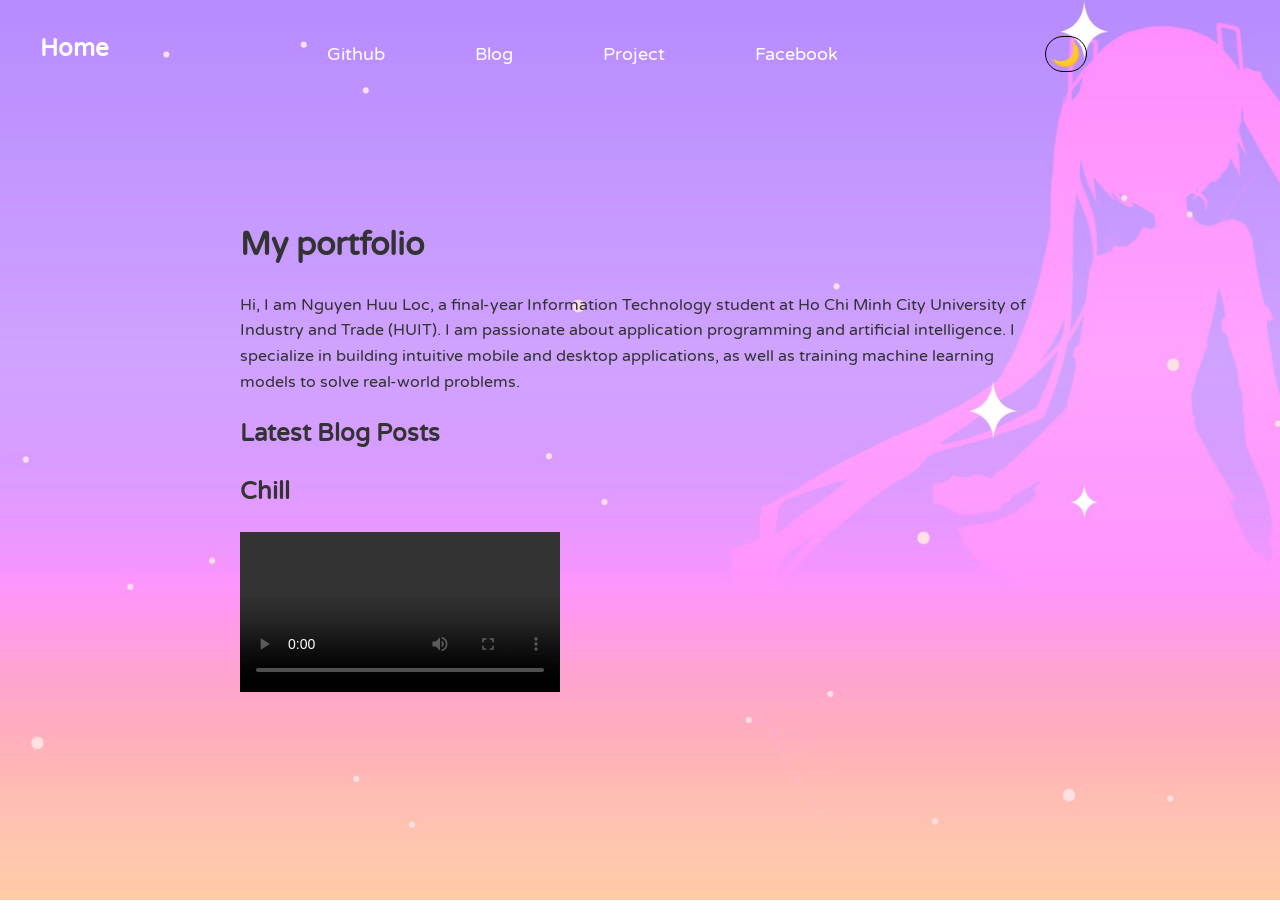
==== index.html @ fcfe5d28 "First Commit" ====
<!DOCTYPE html>
<html lang="en">
    <head>
        <link rel="preconnect" href="https://fonts.googleapis.com">
        <link rel="preconnect" href="https://fonts.gstatic.com" crossorigin>
        <link href="https://fonts.googleapis.com/css2?family=Varela+Round&display=swap" rel="stylesheet">
        
        <meta charset="utf-8" />
        <meta name="viewport" content="width=device-width, initial-scale=1.0">
        
        <title>huuloc4399</title>
        <link rel="icon" href="https://avatars.githubusercontent.com/u/183447089?s=48&v=4" />
        <link rel="stylesheet" href="style.css" />
    </head>
    <body>
        <header>
            <a href="index.html" class="logo">Home</a>
            <div class="dark-mode-toggle">
                <button onclick="myFunction()">🌙</button>
            </div>
            <div class="menu-icon" onclick="toggleMenu()">
                &#9776;
            </div>
            <nav id="navbar">
                <ul>
                   <li><a href="https://github.com/huuloc4399">Github</a></li>
                   <li><a href="blog/blog.html">Blog</a></li>
                   <li><a href="project/project.html">Project</a></li>
                   <li><a href="https://www.facebook.com/huuloc4399.miku/">Facebook</a></li>
                </ul>
            </nav>
        </header>
        <main>
        <h1>
            My portfolio
        </h1>
        <h2>
        </h2>
        <p>Hi, I am Nguyen Huu Loc, a final-year Information Technology student at Ho Chi Minh City University of Industry and Trade (HUIT). I am passionate about application programming and artificial intelligence. I specialize in building intuitive mobile and desktop applications, as well as training machine learning models to solve real-world problems.</p>
        <section id="blog">
            <h2>Latest Blog Posts</h2>
    
            <section id="blog-section">
            
        </section>
        <h2>Chill</h2>
        <br\>
        <video width="320" height="240" controls>
            <source src="videos/ScholarDoggo - hatsune miku dancing with doodle song.mp4" type="video/mp4">
          </video>
          <script src="javascript.js"></script>
        </main>
    </body>
    </html>
---- style.css ----
body {
    font-family: 'Varela Round', sans-serif;
    padding: 10px;
    min-height: 100vh; 
    margin: 0px;
}

header {
    display: flex;
    align-items: flex-start; 
    padding: 10px 20px;
    position: relative;
}


.varela-round-regular {
    font-family: "Varela Round", sans-serif;
    font-weight: 400;
    font-style: normal;
}

html {
    background-image: url('/pics/hatsune-miku-background.jpg');
    background-repeat: no-repeat;
    background-size: cover;
    background-position:right;
    background-attachment: fixed;
}

div {
    width: fit-content;
    margin: auto;
}

p.vl {
    word-wrap:normal;
}

.menu-container {
    position: relative;
    display: inline-block;
}

.menu {
    color: white;
    padding: 10px;
    cursor: pointer;
}

/* Ẩn phần lựa chọn mặc định */
.options {
    display: none;
    position: absolute;
    background-color: #f9f9f9;
    box-shadow: 0px 8px 16px 0px rgba(0,0,0,0.2);
    padding: 12px;
    z-index: 1;
}
a {
    text-decoration: none; /* Bỏ gạch chân dưới liên kết */
    color: #ffffff; /* Màu xanh cho liên kết */
    font-size: 18px;
    margin: 10px;
}
a:hover {
    color: #FF6347; /* Đổi màu khi hover vào liên kết */
}

/* Tạo không gian cho các liên kết */
.link-container {
    display: flex;
    flex-direction: column;
    gap: 10px;
    max-width: 200px;
    margin: auto;
}
.menu-icon {
    font-size: 30px;
    color: white;
    cursor: pointer;
    display: none; 
    position:absolute;
    top: 20px;
    right: 20px;
    z-index: 1001;
}
nav#navbar {
    margin-left: auto;
}
nav ul {
    list-style: none;
    padding: 0;
    margin: 0;
    display: flex;
}

nav ul li {
    margin: 0 15px;
}

nav ul li a {
    text-decoration: none;
    padding: 10px 20px;
    display: block;
}

/* Thiết lập cho di động */
@media (max-width: 880px) {
    .menu-icon {
        display: block; /* Hiện icon trên thiết bị di động */
    }
    .dark-mode-toggle {
    }

    nav#navbar {
        display: none; /* Ẩn nav trên di động theo mặc định */
        position: absolute;
        top: 60px; /* Đặt dưới header */
        left: 0;
        width: 100%;
        background-color: rgba(0, 0, 0, 0.8); /* Nền tối mờ để dễ đọc chữ */
    }

    nav#navbar.active {
        display: block; /* Hiển thị nav khi có class active */
    }

    nav#navbar ul {
        flex-direction: column; /* Sắp xếp các mục theo cột */
        width: 100%;
    }

    nav#navbar ul li {
        margin: 0;
    }

    nav#navbar ul li a {
        text-align: center;
        padding: 15px;
        color: white; /* Chữ trắng trên nền tối */
        border-bottom: 1px solid #eee;
    }
}
/*test*/
body {
    line-height: 1.6;
    color: #333;
    background-color: rgba(255, 255, 255, 0.1); /* Semi-transparent white background */
}

.logo {
    font-size: 24px;
    font-weight: bold;
}

main {
    max-width: 800px;
    margin: 0 auto;
    padding: 20px;
    padding-top: 100px;
}

.blog-post {
    margin-bottom: 30px;
}

.post-date {
    color: #666;
    font-style: italic;
}

.read-more {
    display: inline-block;
    margin-top: 10px;
    padding: 5px 10px;
    color: white;
    border-radius: 5px;
    transition: background-color 0.3s ease;
}


video {
    max-width: 100%;
    height: auto;
}

@media (max-width: 768px) {
    html {
        background-image: url('/pics/20241001_230109.jpg');
        background-repeat: repeat-y;
        background-size: cover;
        background-position: top;
    }
}
.blog-card {
    color: rgb(0, 0, 0);
    padding: 0px;
    margin: 20px 0;
    text-align: left;
    border-radius: 8px;
    cursor: pointer;
    transition: background-color 0.3s;
    border-radius: 5px;
    box-shadow: 0 0 5px rgba(0, 0, 0, 0.1);
    margin: 10px 0;
    padding: 10px;
}
.blog-card:hover{
    color:#FF6347;
}
.dark-mode-toggle {
    z-index: 1002; 
    position: relative; 
    order: 1; 
}

.dark-mode-toggle button {
    padding: 5px;
    line-height: 1;
    border: 1px solid;
}
.dark-mode {
    background-color: black;
    color: white;
    background-image: none;

  }
  button{
    background-color: transparent;
    cursor: pointer;
    text-align:justify;
    font-size: x-large;
    border-radius: 100px;
    border-color: #f9f9f9;
    position: relative;
  }
  button:hover{
    border-color: #000000;
    border-radius: 150px;
  }
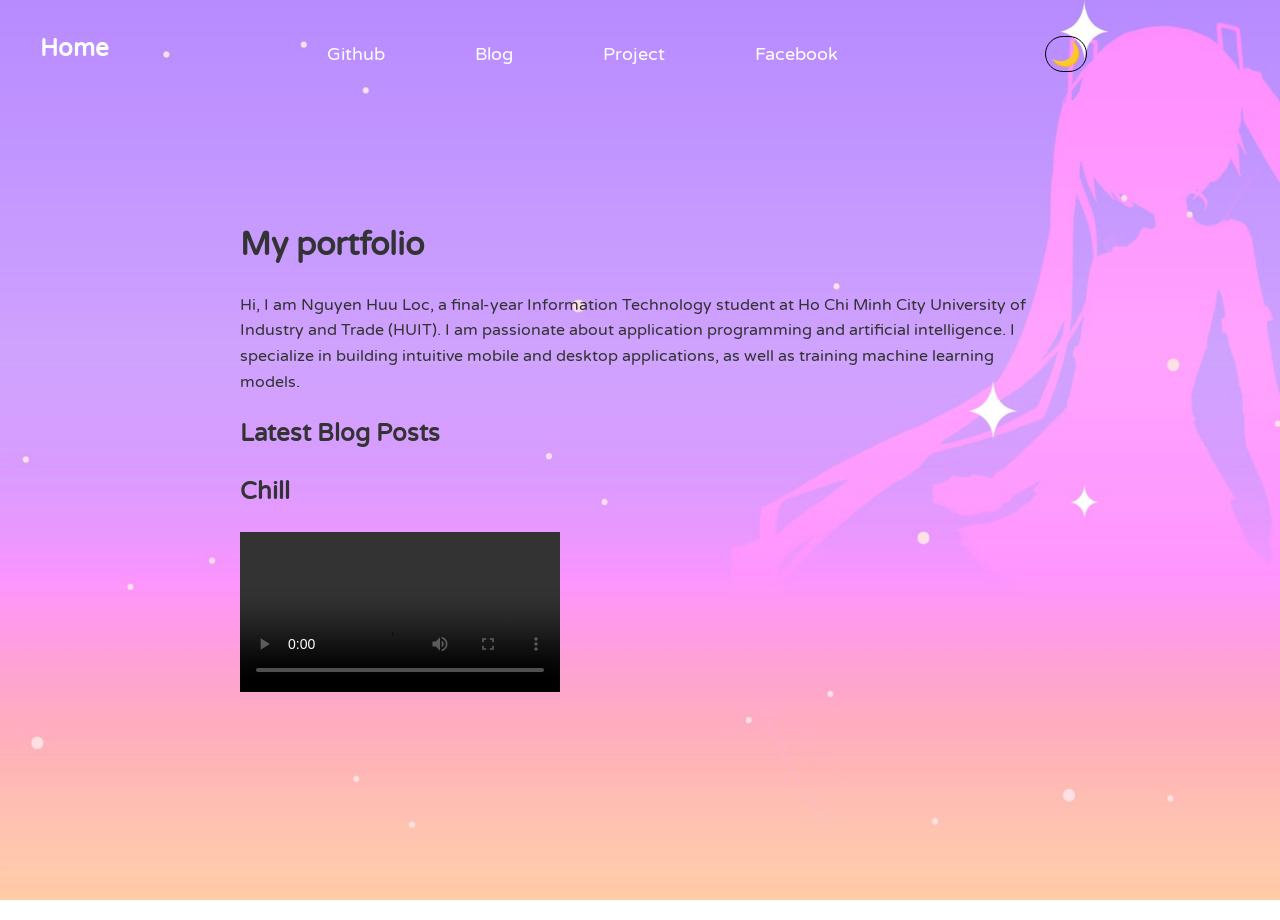
==== commit cb580953: "Update index and README" ====
--- a/index.html
+++ b/index.html
@@ -36,7 +36,7 @@
         </h1>
         <h2>
         </h2>
-        <p>Hi, I am Nguyen Huu Loc, a final-year Information Technology student at Ho Chi Minh City University of Industry and Trade (HUIT). I am passionate about application programming and artificial intelligence. I specialize in building intuitive mobile and desktop applications, as well as training machine learning models to solve real-world problems.</p>
+        <p>Hi, I am Nguyen Huu Loc, a final-year Information Technology student at Ho Chi Minh City University of Industry and Trade (HUIT). I am passionate about application programming and artificial intelligence. I specialize in building intuitive mobile and desktop applications, as well as training machine learning models.</p>
         <section id="blog">
             <h2>Latest Blog Posts</h2>
     
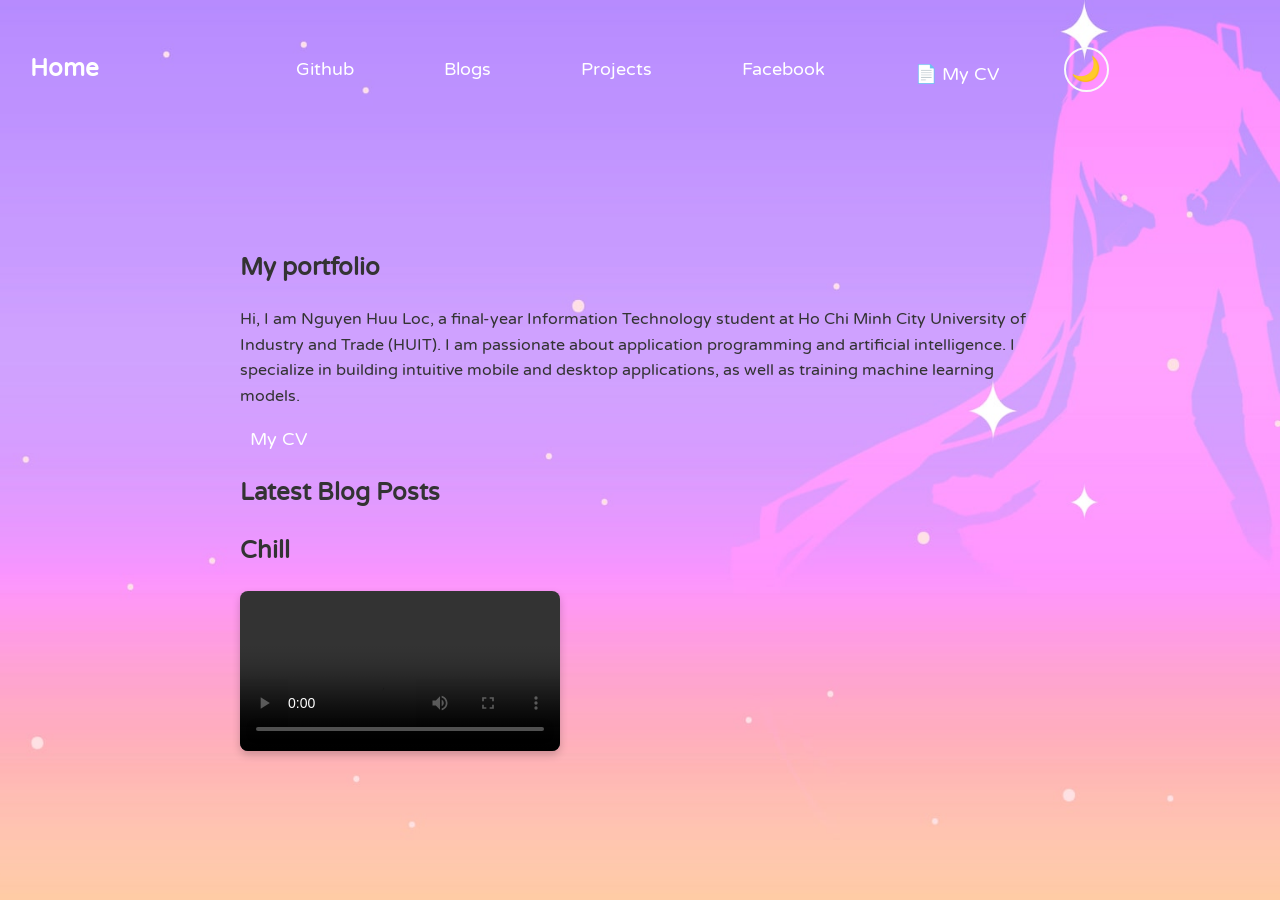
==== commit 8283274f: "Change header style" ====
--- a/index.html
+++ b/index.html
@@ -24,31 +24,29 @@
             <nav id="navbar">
                 <ul>
                    <li><a href="https://github.com/huuloc4399">Github</a></li>
-                   <li><a href="blog/blog.html">Blog</a></li>
-                   <li><a href="project/project.html">Project</a></li>
+                   <li><a href="blog/blog.html">Blogs</a></li>
+                   <li><a href="project/project.html">Projects</a></li>
                    <li><a href="https://www.facebook.com/huuloc4399.miku/">Facebook</a></li>
+                   <li><a style="display: inline-block; margin-top: 20px;" href="/assets/2001230468_Nguyễn Hữu Lộc.pdf" target="_blank">📄 My CV</a></li>
                 </ul>
             </nav>
         </header>
         <main>
-        <h1>
-            My portfolio
-        </h1>
-        <h2>
-        </h2>
-        <p>Hi, I am Nguyen Huu Loc, a final-year Information Technology student at Ho Chi Minh City University of Industry and Trade (HUIT). I am passionate about application programming and artificial intelligence. I specialize in building intuitive mobile and desktop applications, as well as training machine learning models.</p>
-        <section id="blog">
-            <h2>Latest Blog Posts</h2>
-    
-            <section id="blog-section">
-            
-        </section>
-        <h2>Chill</h2>
-        <br\>
-        <video width="320" height="240" controls>
-            <source src="videos/ScholarDoggo - hatsune miku dancing with doodle song.mp4" type="video/mp4">
-          </video>
-          <script src="javascript.js"></script>
+            <section id="intro">
+                <h1>My portfolio</h1>
+                <p>Hi, I am Nguyen Huu Loc, a final-year Information Technology student at Ho Chi Minh City University of Industry and Trade (HUIT). I am passionate about application programming and artificial intelligence. I specialize in building intuitive mobile and desktop applications, as well as training machine learning models.</p>
+                <a icon="";style="display: inline-block; margin-top: 20px;" href="/assets/2001230468_Nguyễn Hữu Lộc.pdf" target="_blank">My CV</a>
+            </section>
+            <section id="blog">
+                <h2>Latest Blog Posts</h2>
+                <section id="blog-section"></section>
+            </section>
+            <section id="chill">
+                <h2>Chill</h2>
+                <video width="320" height="240" controls>
+                    <source src="videos/ScholarDoggo - hatsune miku dancing with doodle song.mp4" type="video/mp4">
+                </video>
+            </section>
         </main>
-    </body>
-    </html>+        <script src="javascript.js"></script>
+    </body>
--- a/style.css
+++ b/style.css
@@ -1,30 +1,39 @@
 body {
     font-family: 'Varela Round', sans-serif;
+    line-height: 1.6;
+    color: #333;
+    background-color: rgba(255, 255, 255, 0.1);
     padding: 10px;
-    min-height: 100vh; 
-    margin: 0px;
-}
-
-header {
-    display: flex;
-    align-items: flex-start; 
-    padding: 10px 20px;
-    position: relative;
-}
-
-
-.varela-round-regular {
-    font-family: "Varela Round", sans-serif;
-    font-weight: 400;
-    font-style: normal;
+    min-height: 100vh;
+    margin: 0;
 }
 
 html {
     background-image: url('/pics/hatsune-miku-background.jpg');
     background-repeat: no-repeat;
     background-size: cover;
-    background-position:right;
+    background-position: right;
     background-attachment: fixed;
+}
+
+.dark-mode {
+    background-color: #121212;
+    color: #ffffff;
+    background-image: none;
+}
+
+header {
+    display: flex;
+    align-items: center;
+    padding: 20px 10px;
+}
+
+.logo {
+    font-size: 24px;
+    font-weight: bold;
+    color: #ffffff;
+    z-index: 10;
+    margin-right: auto;
 }
 
 div {
@@ -33,208 +42,195 @@
 }
 
 p.vl {
-    word-wrap:normal;
-}
-
-.menu-container {
-    position: relative;
-    display: inline-block;
-}
-
-.menu {
-    color: white;
-    padding: 10px;
-    cursor: pointer;
-}
-
-/* Ẩn phần lựa chọn mặc định */
-.options {
-    display: none;
-    position: absolute;
-    background-color: #f9f9f9;
-    box-shadow: 0px 8px 16px 0px rgba(0,0,0,0.2);
-    padding: 12px;
-    z-index: 1;
-}
+    word-wrap: normal;
+}
+
 a {
-    text-decoration: none; /* Bỏ gạch chân dưới liên kết */
-    color: #ffffff; /* Màu xanh cho liên kết */
+    text-decoration: none;
+    color: #ffffff;
     font-size: 18px;
     margin: 10px;
-}
+    transition: color 0.3s ease;
+}
+
 a:hover {
-    color: #FF6347; /* Đổi màu khi hover vào liên kết */
-}
-
-/* Tạo không gian cho các liên kết */
-.link-container {
-    display: flex;
-    flex-direction: column;
-    gap: 10px;
-    max-width: 200px;
-    margin: auto;
-}
+    color: #FF6347;
+}
+
 .menu-icon {
     font-size: 30px;
     color: white;
     cursor: pointer;
-    display: none; 
-    position:absolute;
-    top: 20px;
-    right: 20px;
-    z-index: 1001;
-}
-nav#navbar {
-    margin-left: auto;
-}
-nav ul {
+    display: none;
+    z-index: 20;
+}
+
+nav#navbar ul {
     list-style: none;
     padding: 0;
     margin: 0;
     display: flex;
-}
-
-nav ul li {
+    justify-content: flex-end;
+    align-items: center;
+}
+
+nav#navbar ul li {
     margin: 0 15px;
 }
 
-nav ul li a {
-    text-decoration: none;
+nav#navbar ul li a {
     padding: 10px 20px;
     display: block;
-}
-
-/* Thiết lập cho di động */
-@media (max-width: 880px) {
-    .menu-icon {
-        display: block; /* Hiện icon trên thiết bị di động */
-    }
-    .dark-mode-toggle {
-    }
-
-    nav#navbar {
-        display: none; /* Ẩn nav trên di động theo mặc định */
-        position: absolute;
-        top: 60px; /* Đặt dưới header */
-        left: 0;
-        width: 100%;
-        background-color: rgba(0, 0, 0, 0.8); /* Nền tối mờ để dễ đọc chữ */
-    }
-
-    nav#navbar.active {
-        display: block; /* Hiển thị nav khi có class active */
-    }
-
-    nav#navbar ul {
-        flex-direction: column; /* Sắp xếp các mục theo cột */
-        width: 100%;
-    }
-
-    nav#navbar ul li {
-        margin: 0;
-    }
-
-    nav#navbar ul li a {
-        text-align: center;
-        padding: 15px;
-        color: white; /* Chữ trắng trên nền tối */
-        border-bottom: 1px solid #eee;
-    }
-}
-/*test*/
-body {
-    line-height: 1.6;
-    color: #333;
-    background-color: rgba(255, 255, 255, 0.1); /* Semi-transparent white background */
-}
-
-.logo {
-    font-size: 24px;
-    font-weight: bold;
 }
 
 main {
     max-width: 800px;
     margin: 0 auto;
-    padding: 20px;
-    padding-top: 100px;
-}
-
-.blog-post {
-    margin-bottom: 30px;
-}
-
-.post-date {
-    color: #666;
-    font-style: italic;
-}
-
-.read-more {
-    display: inline-block;
-    margin-top: 10px;
-    padding: 5px 10px;
-    color: white;
-    border-radius: 5px;
-    transition: background-color 0.3s ease;
-}
-
-
-video {
-    max-width: 100%;
-    height: auto;
-}
-
-@media (max-width: 768px) {
-    html {
-        background-image: url('/pics/20241001_230109.jpg');
-        background-repeat: repeat-y;
-        background-size: cover;
-        background-position: top;
-    }
-}
+    padding: 100px 20px 20px 20px;
+}
+
 .blog-card {
-    color: rgb(0, 0, 0);
-    padding: 0px;
+    color: #333;
+    background-color: rgba(255, 255, 255, 0.6);
     margin: 20px 0;
     text-align: left;
     border-radius: 8px;
     cursor: pointer;
-    transition: background-color 0.3s;
-    border-radius: 5px;
-    box-shadow: 0 0 5px rgba(0, 0, 0, 0.1);
-    margin: 10px 0;
-    padding: 10px;
-}
-.blog-card:hover{
-    color:#FF6347;
-}
-.dark-mode-toggle {
-    z-index: 1002; 
-    position: relative; 
-    order: 1; 
-}
-
-.dark-mode-toggle button {
-    padding: 5px;
-    line-height: 1;
-    border: 1px solid;
-}
-.dark-mode {
-    background-color: black;
-    color: white;
-    background-image: none;
-
-  }
-  button{
+    transition: all 0.3s ease;
+    box-shadow: 0 2px 5px rgba(0, 0, 0, 0.1);
+    padding: 20px;
+}
+
+.dark-mode .blog-card {
+    background-color: rgba(255, 255, 255, 0.1);
+    color: #fff;
+}
+
+.blog-card:hover {
+    transform: translateY(-3px);
+    box-shadow: 0 6px 12px rgba(0, 0, 0, 0.15);
+    color: #FF6347;
+}
+
+.post-date {
+    color: #666;
+    font-style: italic;
+}
+
+.dark-mode .post-date {
+    color: #aaa;
+}
+
+video {
+    max-width: 100%;
+    height: auto;
+    border-radius: 8px;
+    box-shadow: 0 4px 8px rgba(0,0,0,0.2);
+}
+
+button {
     background-color: transparent;
     cursor: pointer;
-    text-align:justify;
     font-size: x-large;
-    border-radius: 100px;
-    border-color: #f9f9f9;
-    position: relative;
-  }
-  button:hover{
-    border-color: #000000;
-    border-radius: 150px;
-  }+    border-radius: 50%;
+    border: 2px solid #f9f9f9;
+    padding: 5px;
+    transition: all 0.3s ease;
+    display: flex;
+    align-items: center;
+    justify-content: center;
+    width: 45px;
+    height: 45px;
+}
+
+button:hover {
+    border-color: #333;
+    background-color: rgba(255, 255, 255, 0.2);
+}
+
+.dark-mode button {
+    border-color: #555;
+    color: white;
+}
+
+.dark-mode button:hover {
+    border-color: #fff;
+}
+
+.dark-mode-toggle {
+    margin-left: 20px;
+    z-index: 20;
+    display: flex;
+    align-items: center;
+    order: 2;
+}
+
+nav#navbar {
+    order: 1;
+}
+
+@media (max-width: 880px) {
+    .menu-icon {
+        display: block;
+        position: absolute;
+        top: 25px;
+        right: 20px;
+    }
+
+    .dark-mode-toggle {
+        position: absolute;
+        right: 70px;
+        top: 20px;
+        margin-left: 0;
+    }
+
+    nav#navbar {
+        display: none;
+        position: absolute;
+        top: 70px;
+        right: 20px;
+        left: auto;
+        width: max-content;
+        min-width: 180px;
+        background-color: rgba(25, 25, 25, 0.95);
+        z-index: 15;
+        box-shadow: 0 4px 10px rgba(0,0,0,0.3);
+        border-radius: 8px;
+        overflow: hidden;
+    }
+
+    nav#navbar.active {
+        display: block;
+    }
+
+    nav#navbar ul {
+        flex-direction: column;
+        width: 100%;
+    }
+
+    nav#navbar ul li {
+        margin: 0;
+        width: 100%;
+    }
+
+    nav#navbar ul li a {
+        text-align: right;
+        padding: 15px 20px;
+        color: #ffffff;
+        border-bottom: 1px solid rgba(255, 255, 255, 0.05);
+    }
+
+    nav#navbar ul li:last-child a {
+        border-bottom: none;
+    }
+}
+
+@media (max-width: 768px) {
+    html {
+        background-image: url('/pics/20241001_230109.jpg');
+        background-repeat: no-repeat;
+        background-size: cover;
+        background-position: center;
+        background-attachment: fixed;
+    }
+}
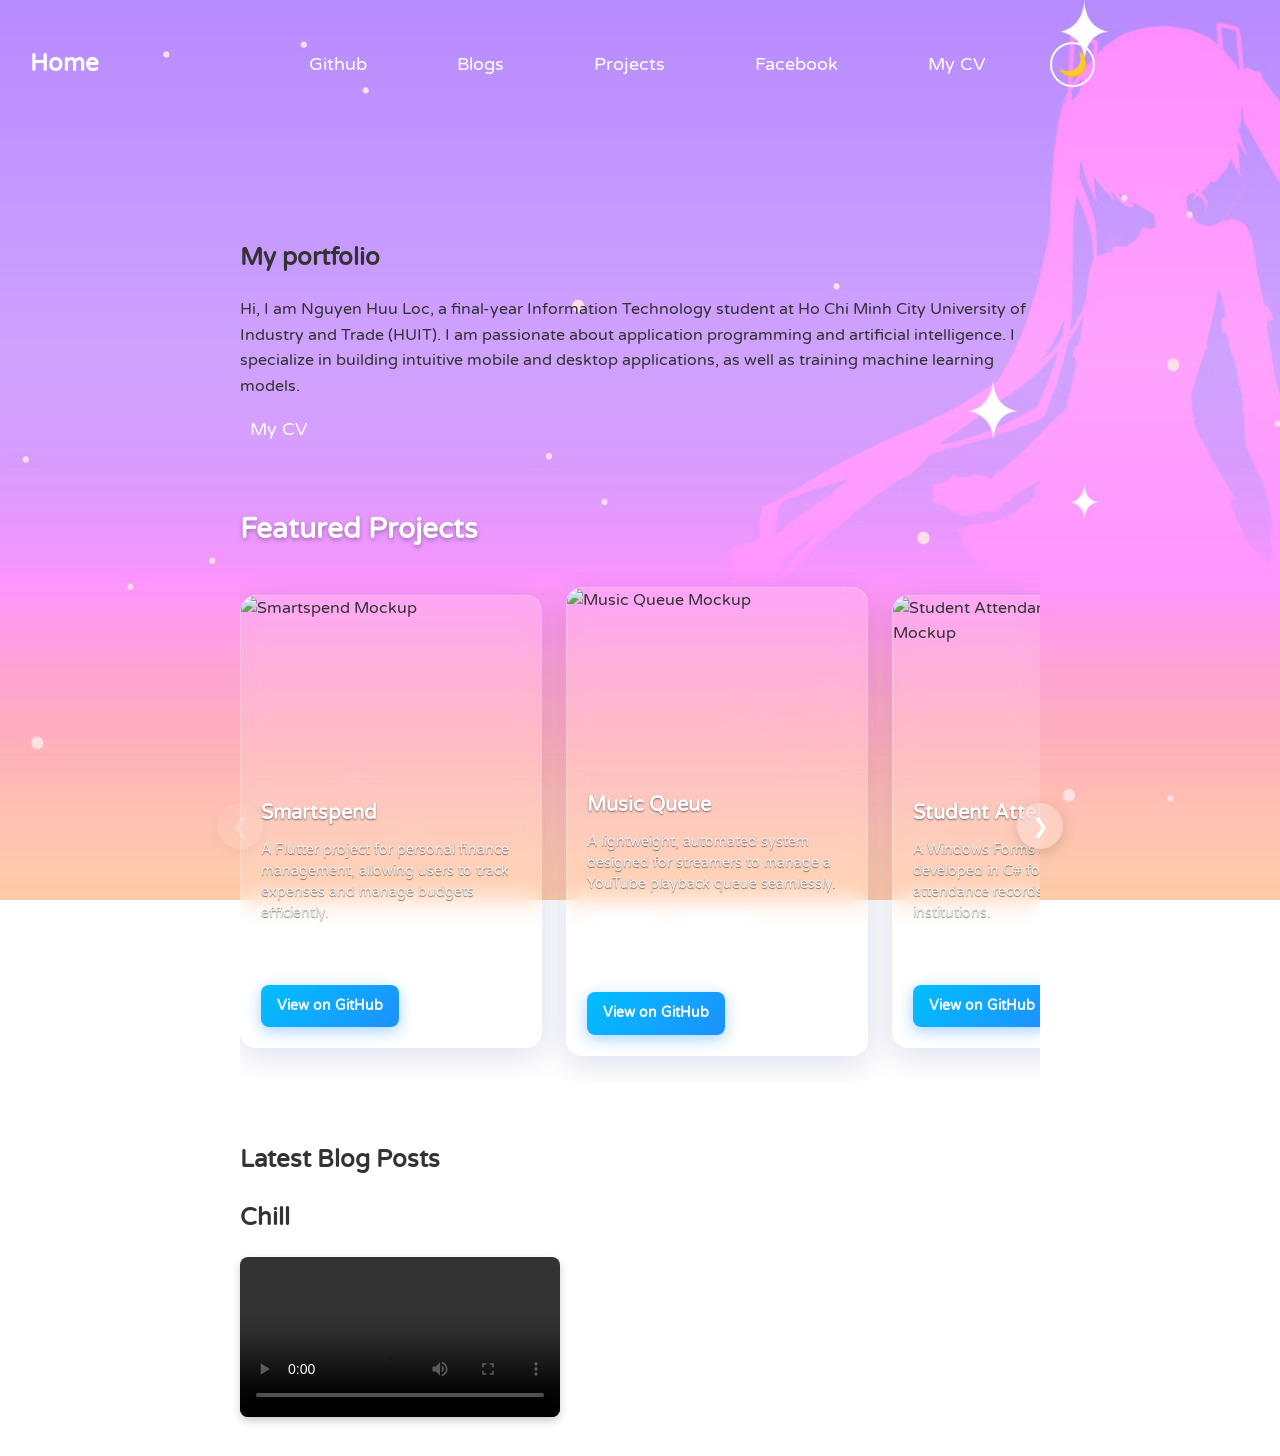
==== commit 1417d5e8: "Add Projects to index" ====
--- a/index.html
+++ b/index.html
@@ -1,52 +1,117 @@
 <!DOCTYPE html>
 <html lang="en">
-    <head>
-        <link rel="preconnect" href="https://fonts.googleapis.com">
-        <link rel="preconnect" href="https://fonts.gstatic.com" crossorigin>
-        <link href="https://fonts.googleapis.com/css2?family=Varela+Round&display=swap" rel="stylesheet">
-        
-        <meta charset="utf-8" />
-        <meta name="viewport" content="width=device-width, initial-scale=1.0">
-        
-        <title>huuloc4399</title>
-        <link rel="icon" href="https://avatars.githubusercontent.com/u/183447089?s=48&v=4" />
-        <link rel="stylesheet" href="style.css" />
-    </head>
-    <body>
-        <header>
-            <a href="index.html" class="logo">Home</a>
-            <div class="dark-mode-toggle">
-                <button onclick="myFunction()">🌙</button>
+
+<head>
+    <link rel="preconnect" href="https://fonts.googleapis.com">
+    <link rel="preconnect" href="https://fonts.gstatic.com" crossorigin>
+    <link href="https://fonts.googleapis.com/css2?family=Varela+Round&display=swap" rel="stylesheet">
+
+    <meta charset="utf-8" />
+    <meta name="viewport" content="width=device-width, initial-scale=1.0">
+
+    <title>huuloc4399</title>
+    <link rel="icon" href="https://avatars.githubusercontent.com/u/183447089?s=48&v=4" />
+    <link rel="stylesheet" href="style.css" />
+</head>
+
+<body>
+    <header>
+        <a href="index.html" class="logo">Home</a>
+        <div class="dark-mode-toggle">
+            <button onclick="myFunction()">🌙</button>
+        </div>
+        <div class="menu-icon" onclick="toggleMenu()">
+            &#9776;
+        </div>
+        <nav id="navbar">
+            <ul>
+                <li><a href="https://github.com/huuloc4399">Github</a></li>
+                <li><a href="blog/blog.html">Blogs</a></li>
+                <li><a href="project/project.html">Projects</a></li>
+                <li><a href="https://www.facebook.com/huuloc4399.miku/">Facebook</a></li>
+                <li><a href="/assets/2001230468_Nguyễn Hữu Lộc.pdf" target="_blank">My CV</a></li>
+            </ul>
+        </nav>
+    </header>
+    <main>
+        <section id="intro">
+            <h1>My portfolio</h1>
+            <p>Hi, I am Nguyen Huu Loc, a final-year Information Technology student at Ho Chi Minh City University of
+                Industry and Trade (HUIT). I am passionate about application programming and artificial intelligence. I
+                specialize in building intuitive mobile and desktop applications, as well as training machine learning
+                models.</p>
+            <a icon="" ;style="display: inline-block; margin-top: 20px;" href="/assets/2001230468_Nguyễn Hữu Lộc.pdf"
+                target="_blank">My CV</a>
+        </section>
+        <section id="projects">
+            <h2>Featured Projects</h2>
+            <div class="slider-wrapper">
+                <button class="slider-control prev" aria-label="Previous Slide">&#10094;</button>
+                <div class="projects-slider" id="projects-slider">
+                    <!-- Smartspend -->
+                    <div class="project-card">
+                        <div class="project-card-image">
+                            <img src="pics/project_smartspend.png" alt="Smartspend Mockup">
+                        </div>
+                        <div class="project-card-info">
+                            <h3>Smartspend</h3>
+                            <p>A Flutter project for personal finance management, allowing users to track expenses and manage budgets efficiently.</p>
+                            <div class="project-tags">
+                                <span class="project-tag">Flutter</span>
+                                <span class="project-tag">Dart</span>
+                                <span class="project-tag">Finance</span>
+                            </div>
+                            <a href="https://github.com/huuloc4399/Smartspend" target="_blank" rel="noopener noreferrer" class="project-link">View on GitHub</a>
+                        </div>
+                    </div>
+
+                    <!-- Music Queue -->
+                    <div class="project-card">
+                        <div class="project-card-image">
+                            <img src="pics/project_musicqueue.png" alt="Music Queue Mockup">
+                        </div>
+                        <div class="project-card-info">
+                            <h3>Music Queue</h3>
+                            <p>A lightweight, automated system designed for streamers to manage a YouTube playback queue seamlessly.</p>
+                            <div class="project-tags">
+                                <span class="project-tag">JavaScript</span>
+                                <span class="project-tag">YouTube API</span>
+                                <span class="project-tag">Automation</span>
+                            </div>
+                            <a href="https://github.com/huuloc4399/Music_Queue" target="_blank" rel="noopener noreferrer" class="project-link">View on GitHub</a>
+                        </div>
+                    </div>
+
+                    <!-- Student Attendance -->
+                    <div class="project-card">
+                        <div class="project-card-image">
+                            <img src="pics/project_attendance.png" alt="Student Attendance Management Mockup">
+                        </div>
+                        <div class="project-card-info">
+                            <h3>Student Attendance</h3>
+                            <p>A Windows Forms application developed in C# for managing student attendance records in educational institutions.</p>
+                            <div class="project-tags">
+                                <span class="project-tag">C#</span>
+                                <span class="project-tag">Windows Forms</span>
+                                <span class="project-tag">Database</span>
+                            </div>
+                            <a href="https://github.com/huuloc4399/Student-Attendance-Management-Application" target="_blank" rel="noopener noreferrer" class="project-link">View on GitHub</a>
+                        </div>
+                    </div>
+                </div>
+                <button class="slider-control next" aria-label="Next Slide">&#10095;</button>
             </div>
-            <div class="menu-icon" onclick="toggleMenu()">
-                &#9776;
-            </div>
-            <nav id="navbar">
-                <ul>
-                   <li><a href="https://github.com/huuloc4399">Github</a></li>
-                   <li><a href="blog/blog.html">Blogs</a></li>
-                   <li><a href="project/project.html">Projects</a></li>
-                   <li><a href="https://www.facebook.com/huuloc4399.miku/">Facebook</a></li>
-                   <li><a style="display: inline-block; margin-top: 20px;" href="/assets/2001230468_Nguyễn Hữu Lộc.pdf" target="_blank">📄 My CV</a></li>
-                </ul>
-            </nav>
-        </header>
-        <main>
-            <section id="intro">
-                <h1>My portfolio</h1>
-                <p>Hi, I am Nguyen Huu Loc, a final-year Information Technology student at Ho Chi Minh City University of Industry and Trade (HUIT). I am passionate about application programming and artificial intelligence. I specialize in building intuitive mobile and desktop applications, as well as training machine learning models.</p>
-                <a icon="";style="display: inline-block; margin-top: 20px;" href="/assets/2001230468_Nguyễn Hữu Lộc.pdf" target="_blank">My CV</a>
-            </section>
-            <section id="blog">
-                <h2>Latest Blog Posts</h2>
-                <section id="blog-section"></section>
-            </section>
-            <section id="chill">
-                <h2>Chill</h2>
-                <video width="320" height="240" controls>
-                    <source src="videos/ScholarDoggo - hatsune miku dancing with doodle song.mp4" type="video/mp4">
-                </video>
-            </section>
-        </main>
-        <script src="javascript.js"></script>
-    </body>+        </section>
+        <section id="blog">
+            <h2>Latest Blog Posts</h2>
+            <section id="blog-section"></section>
+        </section>
+        <section id="chill">
+            <h2>Chill</h2>
+            <video width="320" height="240" controls>
+                <source src="videos/ScholarDoggo - hatsune miku dancing with doodle song.mp4" type="video/mp4">
+            </video>
+        </section>
+    </main>
+    <script src="javascript.js"></script>
+</body>
--- a/style.css
+++ b/style.css
@@ -233,4 +233,253 @@
         background-position: center;
         background-attachment: fixed;
     }
+}
+
+/* Projects Section */
+#projects {
+    padding: 40px 0;
+    position: relative;
+}
+
+#projects h2 {
+    font-size: 28px;
+    margin-bottom: 20px;
+    color: #fff;
+    text-shadow: 0 2px 4px rgba(0, 0, 0, 0.3);
+}
+
+.dark-mode #projects h2 {
+    color: #fff;
+    text-shadow: none;
+}
+
+.slider-wrapper {
+    position: relative;
+    display: flex;
+    align-items: center;
+    width: 100%;
+}
+
+.projects-slider {
+    display: flex;
+    gap: 24px;
+    overflow-x: auto;
+    scroll-behavior: smooth;
+    scroll-snap-type: x mandatory;
+    padding: 15px 5px 25px 5px;
+    width: 100%;
+    scrollbar-width: none; /* Firefox */
+    -ms-overflow-style: none; /* IE 10+ */
+}
+
+.projects-slider::-webkit-scrollbar {
+    display: none; /* Chrome, Safari, Opera */
+}
+
+/* Project Card */
+.project-card {
+    flex: 0 0 300px;
+    scroll-snap-align: start;
+    background: rgba(255, 255, 255, 0.15);
+    backdrop-filter: blur(12px);
+    -webkit-backdrop-filter: blur(12px);
+    border: 1px solid rgba(255, 255, 255, 0.25);
+    border-radius: 16px;
+    overflow: hidden;
+    display: flex;
+    flex-direction: column;
+    box-shadow: 0 8px 32px 0 rgba(31, 38, 135, 0.15);
+    transition: transform 0.4s cubic-bezier(0.175, 0.885, 0.32, 1.275), box-shadow 0.4s ease, border-color 0.4s ease;
+    color: #333;
+}
+
+.dark-mode .project-card {
+    background: rgba(0, 0, 0, 0.4);
+    border-color: rgba(255, 255, 255, 0.1);
+    box-shadow: 0 8px 32px 0 rgba(0, 0, 0, 0.37);
+    color: #f5f5f5;
+}
+
+.project-card:hover {
+    transform: translateY(-8px) scale(1.02);
+    box-shadow: 0 15px 35px rgba(0, 0, 0, 0.25);
+    border-color: rgba(255, 255, 255, 0.5);
+}
+
+.dark-mode .project-card:hover {
+    box-shadow: 0 15px 35px rgba(0, 0, 0, 0.6);
+    border-color: rgba(255, 255, 255, 0.25);
+}
+
+.project-card-image {
+    width: 100%;
+    height: 180px;
+    overflow: hidden;
+    position: relative;
+    border-bottom: 1px solid rgba(255, 255, 255, 0.1);
+}
+
+.project-card-image img {
+    width: 100%;
+    height: 100%;
+    object-fit: cover;
+    transition: transform 0.6s cubic-bezier(0.25, 1, 0.5, 1);
+}
+
+.project-card:hover .project-card-image img {
+    transform: scale(1.1);
+}
+
+.project-card-info {
+    padding: 20px;
+    display: flex;
+    flex-direction: column;
+    flex-grow: 1;
+}
+
+.project-card-info h3 {
+    margin: 0 0 10px 0;
+    font-size: 20px;
+    font-weight: bold;
+    color: #fff;
+    text-shadow: 0 1px 2px rgba(0, 0, 0, 0.5);
+}
+
+.dark-mode .project-card-info h3 {
+    color: #fff;
+    text-shadow: none;
+}
+
+.project-card-info p {
+    font-size: 14px;
+    line-height: 1.5;
+    margin: 0 0 15px 0;
+    color: #eee;
+    text-shadow: 0 1px 1px rgba(0, 0, 0, 0.5);
+}
+
+.dark-mode .project-card-info p {
+    color: #ccc;
+    text-shadow: none;
+}
+
+.project-tags {
+    display: flex;
+    flex-wrap: wrap;
+    gap: 8px;
+    margin-bottom: 20px;
+}
+
+.project-tag {
+    font-size: 11px;
+    font-weight: 600;
+    padding: 4px 10px;
+    border-radius: 20px;
+    background: rgba(255, 255, 255, 0.25);
+    color: #fff;
+    backdrop-filter: blur(4px);
+    border: 1px solid rgba(255, 255, 255, 0.1);
+}
+
+.dark-mode .project-tag {
+    background: rgba(255, 255, 255, 0.1);
+    color: #ddd;
+}
+
+.project-link {
+    display: inline-block;
+    padding: 10px 16px;
+    margin: 0 !important;
+    border-radius: 8px;
+    font-size: 14px;
+    font-weight: bold;
+    text-align: center;
+    background: linear-gradient(135deg, #00BFFF, #1E90FF);
+    color: white !important;
+    box-shadow: 0 4px 15px rgba(30, 144, 255, 0.4);
+    transition: all 0.3s ease;
+    align-self: flex-start;
+    margin-top: auto !important;
+}
+
+.project-link:hover {
+    background: linear-gradient(135deg, #1E90FF, #00BFFF);
+    transform: translateY(-2px);
+    box-shadow: 0 6px 20px rgba(30, 144, 255, 0.6);
+    color: white !important;
+}
+
+/* Slider Controls */
+.slider-control {
+    position: absolute;
+    top: 50%;
+    transform: translateY(-50%);
+    background: rgba(255, 255, 255, 0.2);
+    backdrop-filter: blur(10px);
+    -webkit-backdrop-filter: blur(10px);
+    border: 1px solid rgba(255, 255, 255, 0.3);
+    color: white;
+    width: 46px;
+    height: 46px;
+    border-radius: 50%;
+    font-size: 20px;
+    display: flex;
+    align-items: center;
+    justify-content: center;
+    cursor: pointer;
+    z-index: 10;
+    box-shadow: 0 4px 15px rgba(0, 0, 0, 0.15);
+    transition: all 0.3s ease;
+    border: none;
+    outline: none;
+}
+
+.slider-control:hover {
+    background: rgba(255, 255, 255, 0.4);
+    transform: translateY(-50%) scale(1.1);
+    box-shadow: 0 6px 20px rgba(0, 0, 0, 0.25);
+    border-color: transparent;
+}
+
+.slider-control.prev {
+    left: -23px;
+}
+
+.slider-control.next {
+    right: -23px;
+}
+
+.dark-mode .slider-control {
+    background: rgba(0, 0, 0, 0.5);
+    border-color: rgba(255, 255, 255, 0.15);
+}
+
+.dark-mode .slider-control:hover {
+    background: rgba(0, 0, 0, 0.7);
+}
+
+/* Responsiveness for Slider */
+@media (max-width: 900px) {
+    .slider-control.prev {
+        left: -10px;
+    }
+    .slider-control.next {
+        right: -10px;
+    }
+}
+
+@media (max-width: 768px) {
+    .slider-control {
+        display: none; /* Hide scroll buttons on mobile as touch swiping is preferred */
+    }
+    
+    .projects-slider {
+        gap: 16px;
+        padding-left: 10px;
+        padding-right: 10px;
+    }
+    
+    .project-card {
+        flex: 0 0 280px;
+    }
 }
